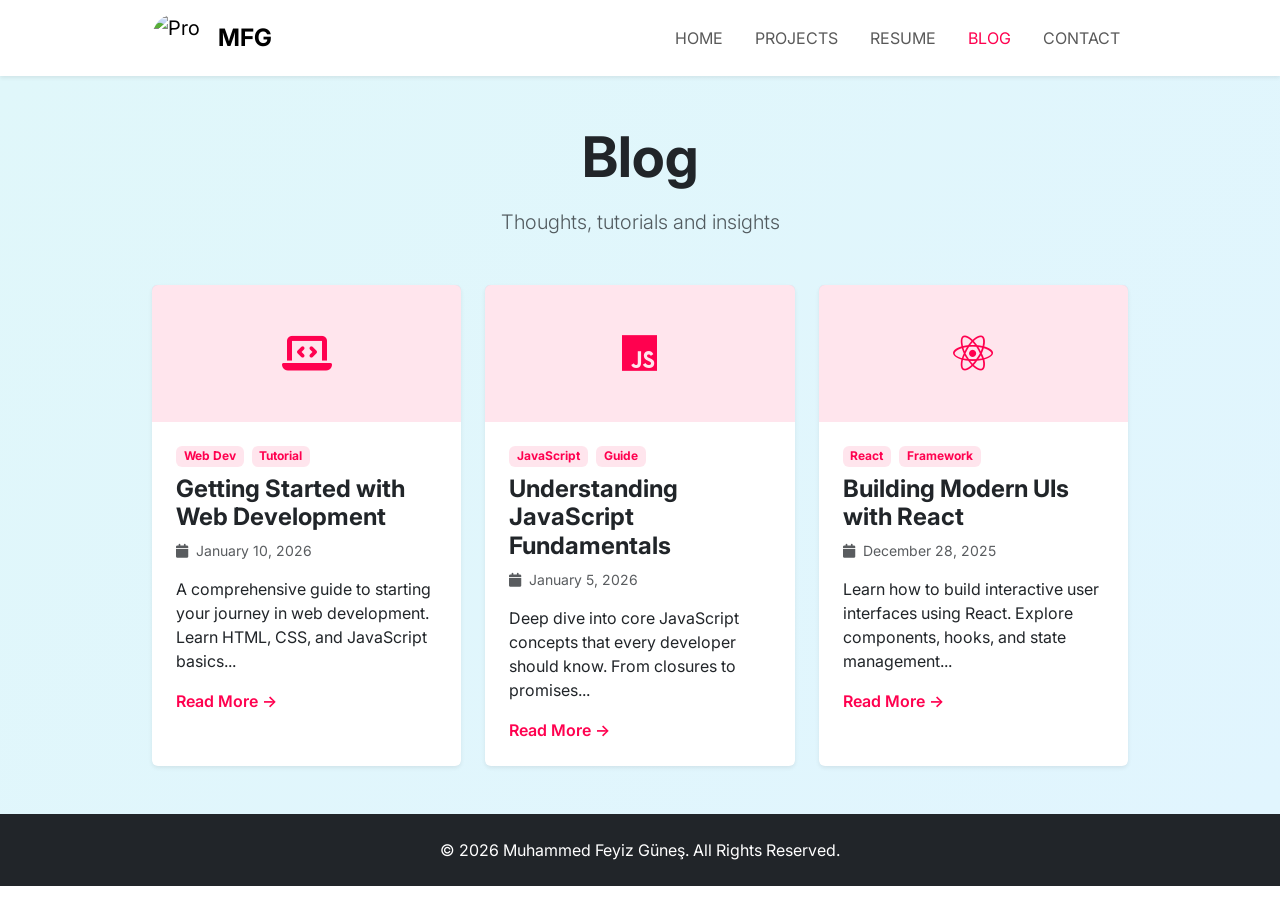
==== blog.html @ ae4af65b "initial push" ====
<!DOCTYPE html>
<html lang="tr">
<head>
    <meta charset="UTF-8">
    <meta name="viewport" content="width=device-width, initial-scale=1.0">
    <title>Blog | Muhammed Feyiz Güneş</title>
    <link href="https://cdn.jsdelivr.net/npm/bootstrap@5.3.2/dist/css/bootstrap.min.css" rel="stylesheet">
    <link rel="stylesheet" href="https://cdnjs.cloudflare.com/ajax/libs/font-awesome/6.4.0/css/all.min.css">
    <link href="https://fonts.googleapis.com/css2?family=Inter:wght@300;400;600;700&display=swap" rel="stylesheet">
    <link href="style_portfolio.css" rel="stylesheet">
</head>
<body>
    <!-- Navbar -->
    <nav class="navbar navbar-expand-lg navbar-light bg-white sticky-top shadow-sm">
        <div class="container">
            <a class="navbar-brand d-flex align-items-center gap-3" href="index.html">
                <img src="https://ui-avatars.com/api/?name=MF&background=ff014f&color=fff&size=50" 
                     alt="Profile" class="rounded-circle" width="50" height="50">
                <span class="fw-bold fs-4">MFG</span>
            </a>
            <button class="navbar-toggler" type="button" data-bs-toggle="collapse" data-bs-target="#navbarNav">
                <span class="navbar-toggler-icon"></span>
            </button>
            <div class="collapse navbar-collapse" id="navbarNav">
                <ul class="navbar-nav ms-auto gap-3">
                    <li class="nav-item"><a href="index.html" class="nav-link">HOME</a></li>
                    <li class="nav-item"><a href="projects.html" class="nav-link">PROJECTS</a></li>
                    <li class="nav-item"><a href="resume.html" class="nav-link">RESUME</a></li>
                    <li class="nav-item"><a href="blog.html" class="nav-link active">BLOG</a></li>
                    <li class="nav-item"><a href="contact.html" class="nav-link">CONTACT</a></li>
                </ul>
            </div>
        </div>
    </nav>

    <!-- Blog Page -->
    <section class="py-5 blog-section" style="min-height: 80vh;">
        <div class="container">
            <h1 class="text-center display-4 fw-bold mb-3">Blog</h1>
            <p class="text-center text-muted mb-5 lead">Thoughts, tutorials and insights</p>
            
            <div class="row g-4">
                <!-- Blog Post 1 -->
                <div class="col-md-6 col-lg-4">
                    <div class="card shadow-sm border-0 h-100">
                        <div class="card-img-top bg-primary bg-opacity-10 p-5 text-center">
                            <i class="fas fa-laptop-code fs-1 text-primary"></i>
                        </div>
                        <div class="card-body p-4">
                            <div class="d-flex gap-2 mb-2">
                                <span class="badge bg-primary bg-opacity-10 text-primary">Web Dev</span>
                                <span class="badge bg-primary bg-opacity-10 text-primary">Tutorial</span>
                            </div>
                            <h4 class="card-title fw-bold mb-2">Getting Started with Web Development</h4>
                            <p class="text-muted small mb-3"><i class="fas fa-calendar me-2"></i>January 10, 2026</p>
                            <p class="card-text mb-3">A comprehensive guide to starting your journey in web development. Learn HTML, CSS, and JavaScript basics...</p>
                            <a href="#" class="text-primary text-decoration-none fw-semibold">Read More →</a>
                        </div>
                    </div>
                </div>
                
                <!-- Blog Post 2 -->
                <div class="col-md-6 col-lg-4">
                    <div class="card shadow-sm border-0 h-100">
                        <div class="card-img-top bg-primary bg-opacity-10 p-5 text-center">
                            <i class="fab fa-js fs-1 text-primary"></i>
                        </div>
                        <div class="card-body p-4">
                            <div class="d-flex gap-2 mb-2">
                                <span class="badge bg-primary bg-opacity-10 text-primary">JavaScript</span>
                                <span class="badge bg-primary bg-opacity-10 text-primary">Guide</span>
                            </div>
                            <h4 class="card-title fw-bold mb-2">Understanding JavaScript Fundamentals</h4>
                            <p class="text-muted small mb-3"><i class="fas fa-calendar me-2"></i>January 5, 2026</p>
                            <p class="card-text mb-3">Deep dive into core JavaScript concepts that every developer should know. From closures to promises...</p>
                            <a href="#" class="text-primary text-decoration-none fw-semibold">Read More →</a>
                        </div>
                    </div>
                </div>
                
                <!-- Blog Post 3 -->
                <div class="col-md-6 col-lg-4">
                    <div class="card shadow-sm border-0 h-100">
                        <div class="card-img-top bg-primary bg-opacity-10 p-5 text-center">
                            <i class="fab fa-react fs-1 text-primary"></i>
                        </div>
                        <div class="card-body p-4">
                            <div class="d-flex gap-2 mb-2">
                                <span class="badge bg-primary bg-opacity-10 text-primary">React</span>
                                <span class="badge bg-primary bg-opacity-10 text-primary">Framework</span>
                            </div>
                            <h4 class="card-title fw-bold mb-2">Building Modern UIs with React</h4>
                            <p class="text-muted small mb-3"><i class="fas fa-calendar me-2"></i>December 28, 2025</p>
                            <p class="card-text mb-3">Learn how to build interactive user interfaces using React. Explore components, hooks, and state management...</p>
                            <a href="#" class="text-primary text-decoration-none fw-semibold">Read More →</a>
                        </div>
                    </div>
                </div>
            </div>
        </div>
    </section>

    <!-- Footer -->
    <footer class="bg-dark text-white py-4 mt-auto">
        <div class="container text-center">
            <p class="mb-0">© 2026 Muhammed Feyiz Güneş. All Rights Reserved.</p>
        </div>
    </footer>

    <script src="https://cdn.jsdelivr.net/npm/bootstrap@5.3.2/dist/js/bootstrap.bundle.min.js"></script>
</body>
</html>
---- style_portfolio.css ----
/* ===== Custom CSS for Bootstrap Portfolio =====
   This file contains minimal custom styling
   Most styling comes from Bootstrap utility classes */

/* Font family override - Applied to all elements */
body {
    font-family: 'Inter', sans-serif;
}

/* Narrow container for better readability - Override Bootstrap default */
.container {
    max-width: 1000px !important;
}

/* Custom brand color - Using #ff014f as primary color
   .text-primary and .btn-primary will use this color */
:root {
    --bs-primary: #ff014f;
    --bs-primary-rgb: 255, 1, 79;
}

.btn-primary {
    background-color: #ff014f;
    border-color: #ff014f;
}

.btn-primary:hover {
    background-color: #d4013f;
    border-color: #d4013f;
}

.text-primary {
    color: #ff014f !important;
}

/* Social and skill icons - Custom sizing and hover effects */
.social-icon {
    width: 50px;
    height: 50px;
    text-decoration: none;
    color: #333;
    transition: all 0.3s ease;
}

.social-icon:hover {
    transform: translateY(-5px);
    color: #ff014f;
    box-shadow: 0 5px 20px rgba(255, 1, 79, 0.3) !important;
}

/* Smooth scroll behavior */
html {
    scroll-behavior: smooth;
}

/* Active nav link styling */
.nav-link.active {
    color: #ff014f !important;
}

.nav-link:hover {
    color: #ff014f !important;
}

/* Project cards styling */
.project-card {
    transition: transform 0.2s;
}

.project-image-container {
    position: relative;
    overflow: hidden;
    background: #f8f9fa;
}

.project-image-container img {
    width: 100%;
    height: 200px;
    object-fit: cover;
}

.language-badge {
    position: absolute;
    top: 10px;
    right: 10px;
    background: rgba(255, 255, 255, 0.95);
    padding: 5px 12px;
    border-radius: 20px;
    font-size: 0.85rem;
    font-weight: 600;
    color: #333;
    box-shadow: 0 2px 8px rgba(0,0,0,0.1);
}

/* Filter buttons */
.filter-btn.active {
    background-color: #ff014f;
    color: white;
    border-color: #ff014f;
}

.filter-btn {
    transition: all 0.2s;
}

/* Hero section gradient background */
.hero-section {
    background: linear-gradient(135deg, #f5f7fa 0%, #c3cfe2 100%);
}

/* Fade-in animation */
@keyframes fadeIn {
    from {
        opacity: 0;
        transform: translateY(20px);
    }
    to {
        opacity: 1;
        transform: translateY(0);
    }
}

.fade-in {
    animation: fadeIn 0.8s ease-out forwards;
}

/* Gradient text effect */
.gradient-text {
    background: linear-gradient(135deg, #ff014f 0%, #ff6b9d 100%);
    -webkit-background-clip: text;
    -webkit-text-fill-color: transparent;
    background-clip: text;
}

/* Card hover effect for better interactivity */
.card {
    transition: transform 0.3s ease, box-shadow 0.3s ease;
}

.card:hover {
    transform: translateY(-5px);
    box-shadow: 0 10px 30px rgba(0,0,0,0.15) !important;
}

/* Progress bars styling */
.progress {
    background-color: #e9ecef;
    border-radius: 10px;
    overflow: hidden;
}

.progress-bar {
    transition: width 1s ease-in-out;
}

/* PDF Viewer styling */
#pdf-viewer {
    animation: fadeIn 0.3s ease-out;
}

/* Social icons improved hover */
.social-icon {
    transition: all 0.3s cubic-bezier(0.4, 0, 0.2, 1);
}

.social-icon:hover {
    transform: translateY(-5px) scale(1.05);
}

/* Contact and blog section backgrounds */
.contact-section {
    background: linear-gradient(135deg, #ffeef8 0%, #ffe8f0 100%);
}

.blog-section {
    background: linear-gradient(135deg, #e0f7fa 0%, #e1f5fe 100%);
}

/* Navbar shadow on scroll */
.navbar {
    transition: box-shadow 0.3s ease;
}

/* Timeline styling for resume */
.timeline .border-bottom:last-child {
    border-bottom: none !important;
}

/* Smooth scrollbar */
::-webkit-scrollbar {
    width: 10px;
}

::-webkit-scrollbar-track {
    background: #f1f1f1;
}

::-webkit-scrollbar-thumb {
    background: #ff014f;
    border-radius: 5px;
}

::-webkit-scrollbar-thumb:hover {
    background: #d4013f;
}
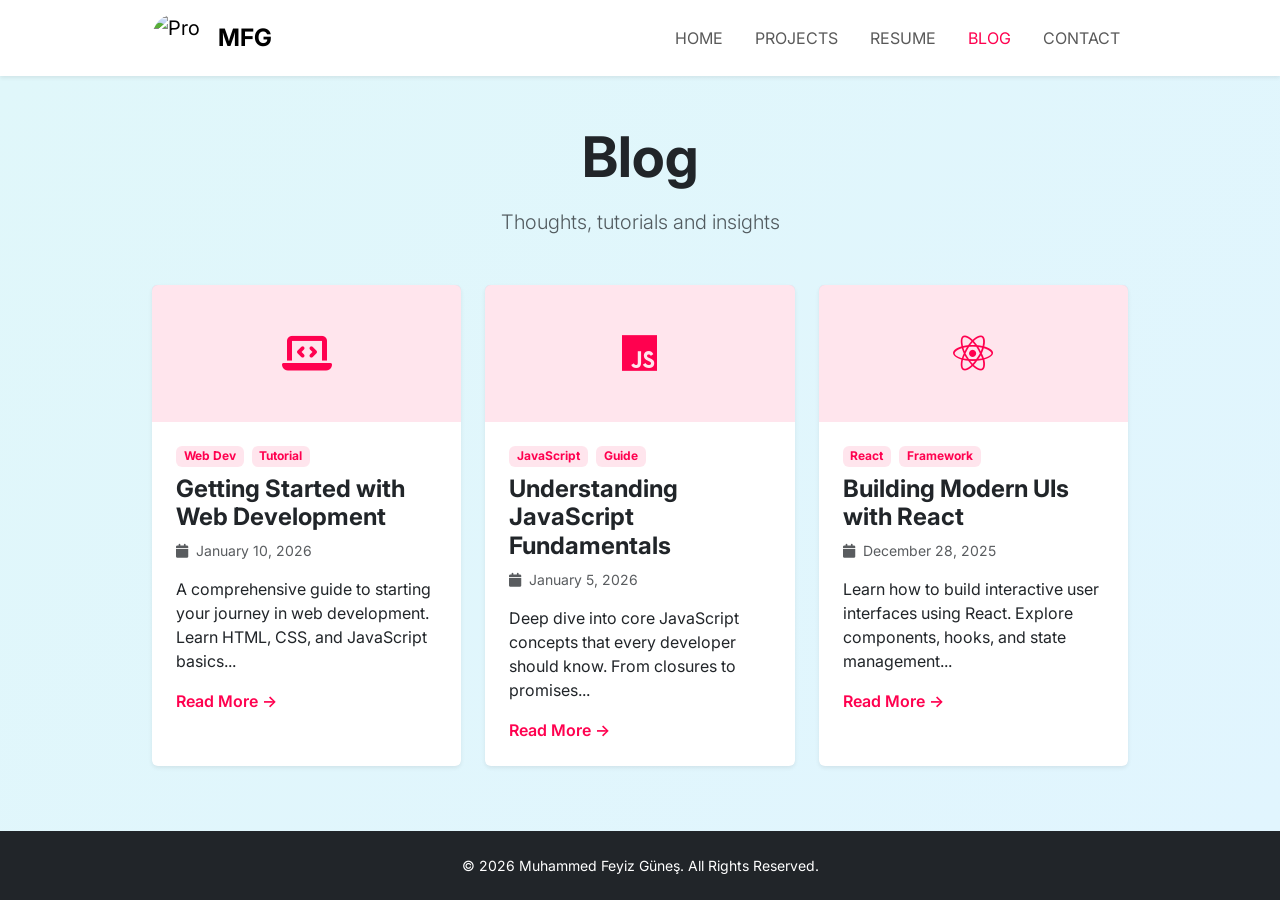
==== commit c078f182: "responsiveness update" ====
--- a/blog.html
+++ b/blog.html
@@ -22,7 +22,7 @@
                 <span class="navbar-toggler-icon"></span>
             </button>
             <div class="collapse navbar-collapse" id="navbarNav">
-                <ul class="navbar-nav ms-auto gap-3">
+                <ul class="navbar-nav ms-auto gap-lg-3 gap-2">
                     <li class="nav-item"><a href="index.html" class="nav-link">HOME</a></li>
                     <li class="nav-item"><a href="projects.html" class="nav-link">PROJECTS</a></li>
                     <li class="nav-item"><a href="resume.html" class="nav-link">RESUME</a></li>
@@ -103,7 +103,7 @@
     <!-- Footer -->
     <footer class="bg-dark text-white py-4 mt-auto">
         <div class="container text-center">
-            <p class="mb-0">© 2026 Muhammed Feyiz Güneş. All Rights Reserved.</p>
+            <p class="mb-0 small">© 2026 Muhammed Feyiz Güneş. All Rights Reserved.</p>
         </div>
     </footer>
 
--- a/style_portfolio.css
+++ b/style_portfolio.css
@@ -5,11 +5,28 @@
 /* Font family override - Applied to all elements */
 body {
     font-family: 'Inter', sans-serif;
+    min-height: 100vh;
+    display: flex;
+    flex-direction: column;
+}
+
+/* Main content should grow to push footer down */
+section {
+    flex: 1;
 }
 
 /* Narrow container for better readability - Override Bootstrap default */
 .container {
     max-width: 1000px !important;
+}
+
+/* Responsive container adjustments */
+@media (max-width: 768px) {
+    .container {
+        max-width: 100% !important;
+        padding-left: 20px;
+        padding-right: 20px;
+    }
 }
 
 /* Custom brand color - Using #ff014f as primary color
@@ -202,4 +219,221 @@
 
 ::-webkit-scrollbar-thumb:hover {
     background: #d4013f;
+}
+
+/* ===== RESPONSIVE DESIGN ===== */
+
+/* Tablet and below */
+@media (max-width: 992px) {
+    .display-4 {
+        font-size: 2.5rem !important;
+    }
+    
+    .hero-section .display-4 {
+        font-size: 2rem !important;
+    }
+    
+    .lead {
+        font-size: 1rem !important;
+    }
+    
+    /* Stack project cards on tablet */
+    .project-item {
+        margin-bottom: 1rem;
+    }
+    
+    /* Adjust navbar spacing */
+    .navbar-nav {
+        gap: 1rem !important;
+    }
+}
+
+/* Mobile phones */
+@media (max-width: 768px) {
+    /* Smaller headings */
+    .display-4 {
+        font-size: 2rem !important;
+    }
+    
+    h1 {
+        font-size: 1.75rem !important;
+    }
+    
+    h3 {
+        font-size: 1.25rem !important;
+    }
+    
+    /* Reduce padding on sections */
+    section {
+        padding-top: 2rem !important;
+        padding-bottom: 2rem !important;
+    }
+    
+    /* Hero section mobile text center */
+    .hero-section .col-lg-6 {
+        text-align: center;
+    }
+    
+    .hero-section h1,
+    .hero-section p {
+        text-align: center;
+    }
+    
+    /* Project images smaller on mobile */
+    .project-image-container img {
+        height: 150px;
+    }
+    
+    /* Single column for resume cards */
+    .col-md-6 {
+        margin-bottom: 1rem;
+    }
+    
+    /* Adjust card padding */
+    .card-body {
+        padding: 1.5rem !important;
+    }
+    
+    /* Filter buttons wrap better */
+    .filter-btn {
+        font-size: 0.85rem;
+        padding: 0.4rem 0.8rem;
+    }
+    
+    /* Navbar brand smaller */
+    .navbar-brand img {
+        width: 40px !important;
+        height: 40px !important;
+    }
+    
+    .navbar-brand .fs-4 {
+        font-size: 1.25rem !important;
+    }
+    
+    /* Social icons smaller */
+    .social-icon {
+        width: 40px !important;
+        height: 40px !important;
+        font-size: 1rem;
+    }
+    
+    /* PDF viewer height smaller on mobile */
+    #pdf-viewer iframe {
+        height: 400px !important;
+    }
+    
+    /* Modal full screen on mobile */
+    .modal-dialog {
+        margin: 0.5rem;
+    }
+    
+    .modal-content {
+        border-radius: 0.5rem;
+    }
+    
+    /* Mobile navbar items */
+    .navbar-collapse {
+        background: white;
+        padding: 1rem 0;
+        margin-top: 0.5rem;
+        border-radius: 0.5rem;
+        box-shadow: 0 4px 6px rgba(0,0,0,0.1);
+    }
+    
+    .navbar-nav {
+        text-align: center;
+    }
+    
+    /* Buttons better on mobile */
+    .btn-lg {
+        padding: 0.75rem 1.5rem;
+        font-size: 1rem;
+    }
+}
+
+/* Small mobile phones */
+@media (max-width: 576px) {
+    .display-4 {
+        font-size: 1.5rem !important;
+    }
+    
+    /* Hide some decorative elements on very small screens */
+    .hero-section {
+        min-height: auto !important;
+        padding-top: 1.5rem !important;
+        padding-bottom: 1.5rem !important;
+    }
+    
+    /* Buttons full width on small screens */
+    .d-flex.gap-2 .btn:not(.btn-close) {
+        flex: 1 1 100%;
+    }
+    
+    /* Download and View PDF buttons stack */
+    .text-center .btn-lg {
+        display: block;
+        width: 100%;
+        margin-bottom: 0.5rem;
+    }
+    
+    .text-center .me-2 {
+        margin-right: 0 !important;
+    }
+    
+    /* Stats in project modal - stack them */
+    .modal-body .row.g-3 .col-6,
+    .modal-body .row.g-3 .col-md-3 {
+        flex: 0 0 100%;
+        max-width: 100%;
+    }
+    
+    /* Contact info cards full width */
+    .contact-section .d-flex.gap-3 {
+        flex-direction: column;
+    }
+    
+    /* Contact form inputs better spacing */
+    .form-control-lg {
+        font-size: 1rem;
+        padding: 0.75rem;
+    }
+    
+    /* Resume progress bars text smaller */
+    .progress + .mb-3 span {
+        font-size: 0.85rem;
+    }
+    
+    /* Footer text smaller */
+    footer .small {
+        font-size: 0.75rem !important;
+    }
+}
+
+/* Large screens - better centering */
+@media (min-width: 1400px) {
+    .container {
+        max-width: 1200px !important;
+    }
+    
+    /* Prevent cards from being too wide */
+    .project-card {
+        max-width: 400px;
+        margin: 0 auto;
+    }
+}
+
+/* Print styles - for resume page */
+@media print {
+    .navbar, footer, .btn {
+        display: none !important;
+    }
+    
+    body {
+        background: white !important;
+    }
+    
+    .card {
+        box-shadow: none !important;
+        border: 1px solid #ddd !important;
+    }
 }
